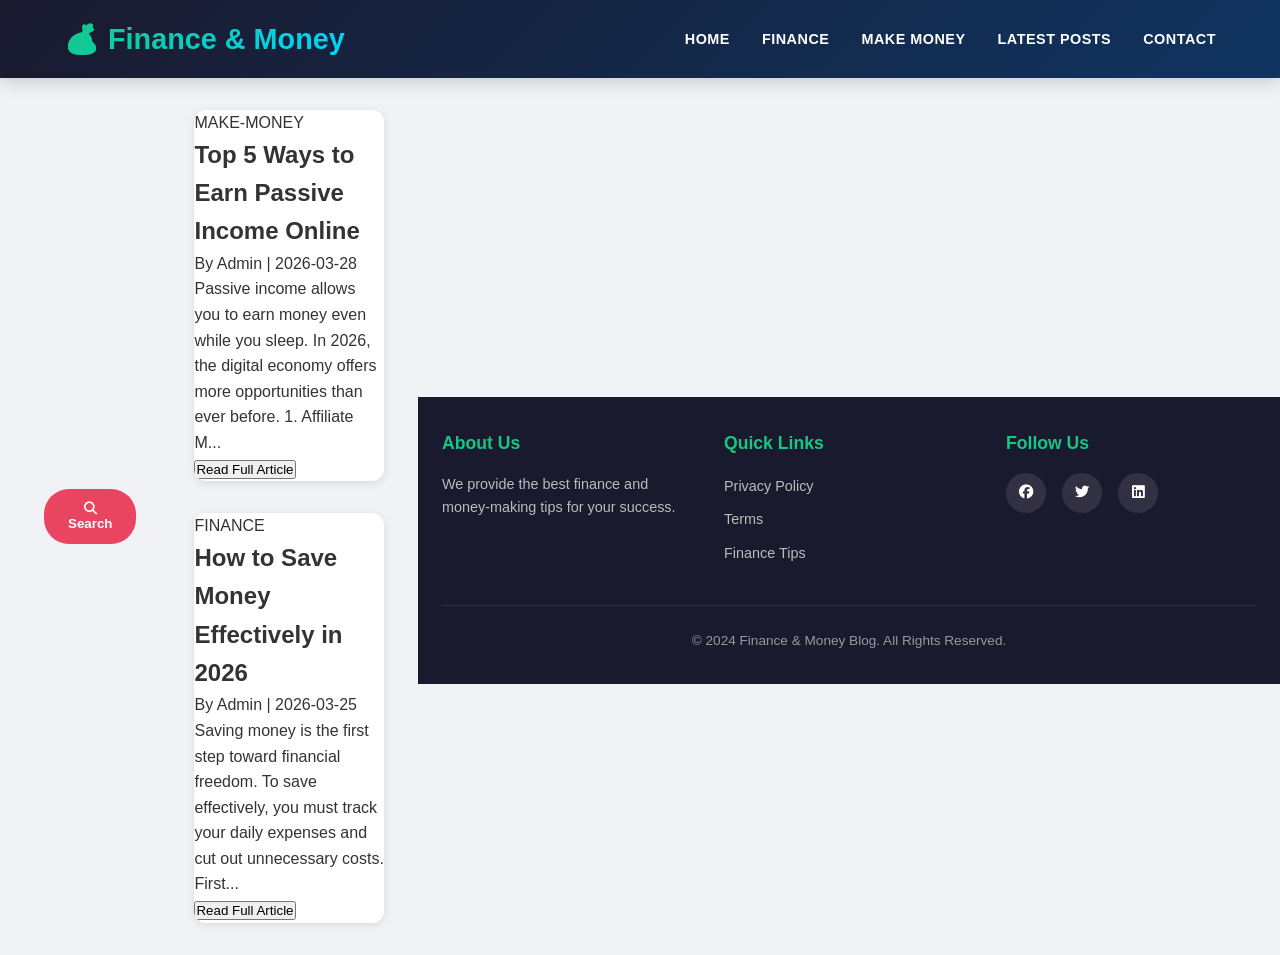
==== index.html @ 9a2881ac "Update index.html" ====
<!DOCTYPE html>
<html lang="en">
<head>
    <meta charset="UTF-8">
    <meta name="viewport" content="width=device-width, initial-scale=1.0">
    <meta name="description" content="Learn Finance and Make Money Online with expert tips and guides">
    <title>Finance & Money - Learn to Earn Online</title>
    
    <link rel="stylesheet" href="https://cdnjs.cloudflare.com/ajax/libs/font-awesome/6.4.0/css/all.min.css">
    <link rel="stylesheet" href="style.css">
    
    <script async src="https://pagead2.googlesyndication.com/pagead/js/adsbygoogle.js?client=ca-pub-xxxxxxxxxxxxxxxx" crossorigin="anonymous"></script>
</head>
<body>

    <header class="header">
        <div class="header-container">
            <div class="logo" onclick="goHome()">
                <h1>💰 Finance & Money</h1>
            </div>

            <div class="hamburger" id="hamburger">
                <span></span>
                <span></span>
                <span></span>
            </div>

            <nav class="nav" id="nav">
                <ul>
                    <li><a href="javascript:void(0)" onclick="loadCategory('home')">Home</a></li>
                    <li><a href="javascript:void(0)" onclick="loadCategory('finance')">Finance</a></li>
                    <li><a href="javascript:void(0)" onclick="loadCategory('make-money')">Make Money</a></li>
                    <li><a href="javascript:void(0)" onclick="loadCategory('latest')">Latest Posts</a></li>
                    <li><a href="contact.html">Contact</a></li>
                </ul>
            </nav>
        </div>
    </header>
    <div class="header-actions">
    <div class="search-container">
        <input type="text" id="searchInput" placeholder="Search articles..." class="search-input">
        <button onclick="searchArticles()" class="search-btn">
            <i class="fas fa-search"></i> Search
        </button>
    </div>

    <main class="main-container">
        <div id="loader" class="loader"></div>

        <div id="articlesContainer" class="articles-container"></div>
    </main>
    <footer class="footer">
        <div class="footer-content">
            <div class="footer-section">
                <h3>About Us</h3>
                <p>We provide the best finance and money-making tips for your success.</p>
            </div>

            <div class="footer-section">
                <h3>Quick Links</h3>
                <ul>
                    <li><a href="privacy.html">Privacy Policy</a></li>
                    <li><a href="terms.html">Terms</a></li>
                    <li><a href="javascript:void(0)" onclick="loadCategory('finance')">Finance Tips</a></li>
                </ul>
            </div>

            <div class="footer-section">
                <h3>Follow Us</h3>
                <div class="social-links">
                    <a href="#"><i class="fab fa-facebook"></i></a>
                    <a href="#"><i class="fab fa-twitter"></i></a>
                    <a href="#"><i class="fab fa-linkedin"></i></a>
                </div>
            </div>
        </div>

        <div class="footer-bottom">
            <p>&copy; 2024 Finance & Money Blog. All Rights Reserved.</p>
        </div>
    </footer>

    <script src="script.js"></script>
</body>
</html>
---- style.css ----
* {
    margin: 0;
    padding: 0;
    box-sizing: border-box;
}

:root {
    --primary: #1a1a2e;
    --secondary: #0f3460;
    --accent: #e94560;
    --success: #16c784;
    --light-bg: #f8f9fa;
    --border: #e0e0e0;
    --text: #333;
    --white: #ffffff;
    --shadow: 0 2px 8px rgba(0,0,0,0.1);
    --shadow-lg: 0 5px 15px rgba(0,0,0,0.15);
}

html {
    scroll-behavior: smooth;
}

body {
    font-family: 'Segoe UI', Tahoma, Geneva, sans-serif;
    line-height: 1.6;
    color: var(--text);
    background-color: #f0f2f5;
}

/* ===== HEADER ===== */
.header {
    background: linear-gradient(135deg, var(--primary), var(--secondary));
    color: var(--white);
    padding: 1rem 0;
    position: sticky;
    top: 0;
    z-index: 1000;
    box-shadow: var(--shadow-lg);
}

.header-container {
    max-width: 1200px;
    margin: 0 auto;
    display: flex;
    justify-content: space-between;
    align-items: center;
    padding: 0 1.5rem;
}

.logo h1 {
    font-size: 1.8rem;
    font-weight: 800;
    cursor: pointer;
    transition: all 0.3s;
    background: linear-gradient(135deg, #16c784, #00d4ff);
    -webkit-background-clip: text;
    -webkit-text-fill-color: transparent;
    background-clip: text;
}

.logo h1:hover {
    transform: scale(1.05);
}

/* NAVIGATION */
.nav ul {
    display: flex;
    list-style: none;
    gap: 2rem;
}

.nav a {
    color: var(--white);
    text-decoration: none;
    font-weight: 600;
    transition: all 0.3s;
    position: relative;
    text-transform: uppercase;
    font-size: 0.9rem;
    letter-spacing: 0.5px;
}

.nav a::after {
    content: '';
    position: absolute;
    bottom: -5px;
    left: 0;
    width: 0;
    height: 2px;
    background: var(--success);
    transition: width 0.3s;
}

.nav a:hover::after {
    width: 100%;
}

/* HAMBURGER */
.hamburger {
    display: none;
    flex-direction: column;
    gap: 6px;
    cursor: pointer;
}

.hamburger span {
    width: 25px;
    height: 3px;
    background: var(--white);
    border-radius: 2px;
    transition: all 0.3s;
}

.hamburger.active span:nth-child(1) {
    transform: rotate(45deg) translate(8px, 8px);
}

.hamburger.active span:nth-child(2) {
    opacity: 0;
}

.hamburger.active span:nth-child(3) {
    transform: rotate(-45deg) translate(7px, -7px);
}

/* SEARCH */
.search-container {
    max-width: 1200px;
    margin: 1.5rem auto;
    padding: 0 1.5rem;
    display: flex;
    gap: 0.5rem;
}

.search-input {
    flex: 1;
    padding: 0.8rem 1rem;
    border: 2px solid var(--border);
    border-radius: 25px;
    font-size: 0.95rem;
    transition: all 0.3s;
}

.search-input:focus {
    outline: none;
    border-color: var(--accent);
    box-shadow: 0 0 10px rgba(233, 69, 96, 0.2);
}

.search-btn {
    padding: 0.8rem 1.5rem;
    background: var(--accent);
    color: var(--white);
    border: none;
    border-radius: 25px;
    cursor: pointer;
    font-weight: 600;
    transition: all 0.3s;
}

.search-btn:hover {
    background: #d63a4a;
    transform: translateY(-2px);
    box-shadow: var(--shadow-lg);
}

/* MAIN */
.main-container {
    max-width: 1200px;
    margin: 2rem auto;
    padding: 0 1.5rem;
    min-height: 60vh;
}

.articles-container {
    display: flex;
    flex-direction: column;
    gap: 2rem;
}

.loader {
    display: none;
    width: 50px;
    height: 50px;
    border: 4px solid var(--light-bg);
    border-top-color: var(--accent);
    border-radius: 50%;
    animation: spin 1s linear infinite;
    margin: 2rem auto;
}

.loader.active {
    display: block;
}

@keyframes spin {
    to { transform: rotate(360deg); }
}

/* ARTICLE CARD */
.article-card {
    background: var(--white);
    border-radius: 12px;
    overflow: hidden;
    box-shadow: var(--shadow);
    transition: all 0.4s cubic-bezier(0.175, 0.885, 0.32, 1.275);
    animation: slideIn 0.5s ease;
}

@keyframes slideIn {
    from {
        opacity: 0;
        transform: translateY(20px);
    }
    to {
        opacity: 1;
        transform: translateY(0);
    }
}

.article-card:hover {
    box-shadow: var(--shadow-lg);
    transform: translateY(-5px);
}

.article-header {
    background: linear-gradient(135deg, var(--secondary), var(--accent));
    color: var(--white);
    padding: 1.5rem;
}

.article-badge {
    display: inline-block;
    background: var(--success);
    color: var(--white);
    padding: 0.4rem 0.8rem;
    border-radius: 20px;
    font-size: 0.8rem;
    font-weight: 700;
    margin-bottom: 0.8rem;
    text-transform: uppercase;
    letter-spacing: 1px;
}

.article-title {
    font-size: 1.6rem;
    margin-bottom: 0.8rem;
    font-weight: 700;
    line-height: 1.3;
}

.article-meta {
    font-size: 0.85rem;
    opacity: 0.9;
    display: flex;
    gap: 1rem;
    flex-wrap: wrap;
}

.article-meta span {
    display: flex;
    align-items: center;
    gap: 0.5rem;
}

/* CONTENT WRAPPER */
.article-content-wrapper {
    display: grid;
    grid-template-columns: 2fr 1fr;
    gap: 1.5rem;
    padding: 1.5rem;
}

.article-left {
    display: flex;
    flex-direction: column;
}

.article-body {
    color: #555;
    line-height: 1.8;
    margin-bottom: 1rem;
}

.article-body p {
    margin-bottom: 0.8rem;
    text-align: justify;
}

.read-more-btn {
    display: inline-block;
    background: var(--accent);
    color: var(--white);
    padding: 0.8rem 1.5rem;
    border-radius: 5px;
    text-decoration: none;
    cursor: pointer;
    border: none;
    font-weight: 600;
    transition: all 0.3s;
    margin-top: 0.8rem;
    width: fit-content;
}

.read-more-btn:hover {
    background: #d63a4a;
    transform: translateX(5px);
}
/* ADS SECTION */
.ads-container {
    background: var(--light-bg);
    padding: 1rem;
    border-radius: 8px;
    margin-bottom: 1rem;
    text-align: center;
    border: 2px dashed var(--border);
    min-height: 250px;
    display: flex;
    align-items: center;
    justify-content: center;
}

.ad-placeholder {
    background: linear-gradient(135deg, #e0e0e0, #f0f0f0);
    width: 100%;
    height: 250px;
    border-radius: 6px;
    display: flex;
    align-items: center;
    justify-content: center;
    color: #999;
    font-weight: 600;
    font-size: 1rem;
}

/* SHARE SECTION */
.share-section {
    background: var(--light-bg);
    padding: 1rem;
    border-radius: 8px;
    position: sticky;
    top: 100px;
    height: fit-content;
}

.share-title {
    font-weight: 600;
    margin-bottom: 0.8rem;
    font-size: 0.9rem;
    color: var(--text);
}

.share-buttons {
    display: flex;
    flex-direction: column;
    gap: 0.5rem;
}

.share-btn {
    display: flex;
    align-items: center;
    justify-content: center;
    gap: 0.5rem;
    padding: 0.7rem;
    border-radius: 5px;
    color: var(--white);
    text-decoration: none;
    border: none;
    cursor: pointer;
    font-size: 0.85rem;
    font-weight: 600;
    transition: all 0.3s;
}

.share-facebook {
    background: #1877f2;
}

.share-facebook:hover {
    background: #145dbf;
    transform: translateX(5px);
}

.share-twitter {
    background: #1da1f2;
}

.share-twitter:hover {
    background: #1a8cd8;
    transform: translateX(5px);
}

.share-whatsapp {
    background: #25d366;
}

.share-whatsapp:hover {
    background: #1ebc4e;
    transform: translateX(5px);
}

.share-linkedin {
    background: #0a66c2;
}

.share-linkedin:hover {
    background: #084399;
    transform: translateX(5px);
}

.share-copy {
    background: #666;
}

.share-copy:hover {
    background: #444;
    transform: translateX(5px);
}

/* FOOTER */
.footer {
    background: var(--primary);
    color: var(--white);
    margin-top: 3rem;
    padding: 2rem 1.5rem;
}

.footer-content {
    max-width: 1200px;
    margin: 0 auto;
    display: grid;
    grid-template-columns: repeat(auto-fit, minmax(250px, 1fr));
    gap: 2rem;
    margin-bottom: 2rem;
}

.footer-section h3 {
    margin-bottom: 1rem;
    color: var(--success);
    font-size: 1.1rem;
}

.footer-section p {
    font-size: 0.9rem;
    color: #bbb;
    margin-bottom: 1rem;
}

.footer-section ul {
    list-style: none;
}

.footer-section ul li {
    margin-bottom: 0.5rem;
}

.footer-section a {
    color: #bbb;
    text-decoration: none;
    transition: all 0.3s;
    font-size: 0.9rem;
}

.footer-section a:hover {
    color: var(--success);
    padding-left: 5px;
}

.social-links {
    display: flex;
    gap: 1rem;
}

.social-links a {
    display: inline-flex;
    align-items: center;
    justify-content: center;
    width: 40px;
    height: 40px;
    background: rgba(255,255,255,0.1);
    border-radius: 50%;
    color: var(--white);
    transition: all 0.3s;
}

.social-links a:hover {
    background: var(--accent);
    transform: translateY(-5px);
    padding-left: 0;
}

.newsletter-form {
    display: flex;
    gap: 0.5rem;
    margin-top: 0.8rem;
}

.email-input {
    flex: 1;
    padding: 0.6rem 0.8rem;
    border: none;
    border-radius: 5px;
    font-size: 0.85rem;
}

.subscribe-btn {
    padding: 0.6rem 1rem;
    background: var(--accent);
    color: var(--white);
    border: none;
    border-radius: 5px;
    cursor: pointer;
    font-weight: 600;
    transition: all 0.3s;
}

.subscribe-btn:hover {
    background: #d63a4a;
}

.footer-bottom {
    text-align: center;
    padding-top: 1.5rem;
    border-top: 1px solid rgba(255,255,255,0.1);
    color: #999;
    font-size: 0.85rem;
}

/* ===== RESPONSIVE DESIGN ===== */

/* Tablet - 768px to 1199px */
@media (max-width: 1199px) {
    .article-content-wrapper {
        grid-template-columns: 1.5fr 1fr;
        gap: 1.2rem;
    }
    
    .article-title {
        font-size: 1.4rem;
    }
    
    .nav ul {
        gap: 1.5rem;
    }
    
    .nav a {
        font-size: 0.8rem;
    }
}

/* Mobile - Under 768px */
@media (max-width: 767px) {
    /* Header */
    .header-container {
        padding: 0 1rem;
    }
    
    .logo h1 {
        font-size: 1.3rem;
    }
    
    .hamburger {
        display: flex !important;
    }
    
    /* Navigation */
    .nav {
        position: absolute;
        top: 70px;
        left: 0;
        right: 0;
        background: linear-gradient(135deg, var(--primary), var(--secondary));
        flex-direction: column;
        width: 100%;
        max-height: 0;
        overflow: hidden;
        transition: max-height 0.3s ease;
        z-index: 999;
        padding: 0;
    }
    
    .nav.active {
        max-height: 500px;
        padding: 1rem 0;
    }
    
    .nav ul {
        flex-direction: column;
        gap: 0;
    }
    
    .nav li {
        padding: 0.8rem 1rem;
        border-bottom: 1px solid rgba(255,255,255,0.1);
    }
    
    .nav a {
        display: block;
        font-size: 0.9rem;
    }
    
    .nav a::after {
        display: none;
    }
    
    /* Search */
    .search-container {
        flex-direction: column;
        gap: 0.8rem;
        margin: 1rem auto;
        padding: 0 1rem;
    }
    
    .search-input,
    .search-btn {
        width: 100%;
    }
    
    /* Main */
    .main-container {
        margin: 1rem auto;
        padding: 0 1rem;
    }
    
    /* Article */
    .article-title {
        font-size: 1.2rem;
    }
    
    .article-header {
        padding: 1rem;
    }
    
    .article-meta {
        flex-direction: column;
        gap: 0.5rem;
        font-size: 0.75rem;
    }
    
    /* Content Wrapper */
    .article-content-wrapper {
        grid-template-columns: 1fr;
        gap: 1rem;
        padding: 1rem;
    }
    
    /* Share Section */
    .share-section {
        position: static;
        top: auto;
        margin-top: 1rem;
    }
    
    .share-buttons {
        display: grid;
        grid-template-columns: repeat(2, 1fr);
        gap: 0.5rem;
    }
    
    .share-btn {
        font-size: 0.75rem;
        padding: 0.6rem 0.5rem;
    }
    
    /* Ads */
    .ad-placeholder {
        height: 200px;
        font-size: 0.85rem;
    }
    
    .ads-container {
        margin-bottom: 0.8rem;
    }
    
    /* Footer */
    .footer {
        padding: 1.5rem 1rem;
    }
    
    .footer-content {
        gap: 1.5rem;
        grid-template-columns: 1fr;
    }
    
    .footer-section {
        text-align: center;
    }
    
    .social-links {
        justify-content: center;
    }
    
    .newsletter-form {
        flex-direction: column;
    }
    
    .footer-section a:hover {
        padding-left: 0;
    }
}

/* Small Mobile - Under 480px */
@media (max-width: 479px) {
    .logo h1 {
        font-size: 1.1rem;
    }
    
    .article-title {
        font-size: 1rem;
    }
    
    .article-header {
        padding: 0.8rem;
    }
    
    .article-meta {
        font-size: 0.7rem;
    }
    
    .article-content-wrapper {
        padding: 0.8rem;
    }
    
    .ad-placeholder {
        height: 150px;
        font-size: 0.75rem;
    }
    
    .read-more-btn {
        width: 100%;
        text-align: center;
        padding: 0.7rem 1rem;
    }
    
    .search-input {
        font-size: 0.9rem;
        padding: 0.7rem 0.8rem;
    }
    
    .article-badge {
        font-size: 0.7rem;
        padding: 0.3rem 0.6rem;
    }
    
    .share-title {
        font-size: 0.8rem;
    }
}

/* Scrollbar Styling */
::-webkit-scrollbar {
    width: 10px;
}

::-webkit-scrollbar-track {
    background: #f1f1f1;
}

::-webkit-scrollbar-thumb {
    background: var(--accent);
    border-radius: 5px;
}

::-webkit-scrollbar-thumb:hover {
    background: #d63a4a;
}
/* Search and Header Actions */
.header-actions {
    display: flex;
    align-items: center;
    gap: 10px;
}

.search-container {
    display: flex;
    align-items: center;
    position: relative;
}

#searchInput {
    width: 0;
    opacity: 0;
    transition: all 0.3s ease;
    border: 1px solid #ccc;
    border-radius: 20px;
    padding: 5px;
    outline: none;
}

#searchInput.show {
    width: 150px;
    opacity: 1;
    padding: 5px 10px;
}

#searchBtn, #darkModeBtn {
    background: none;
    border: none;
    font-size: 1.2rem;
    cursor: pointer;
}

/* Dark Mode Colors */
body.dark-mode {
    background-color: #1a202c;
    color: #f7fafc;
}

.dark-mode .article-card {
    background-color: #2d3748;
    color: white;
    border: 1px solid #4a5568;
}

.dark-mode header, .dark-mode nav {
    background-color: #2d3748;
}

.dark-mode #searchInput {
    background-color: #4a5568;
    color: white;
}
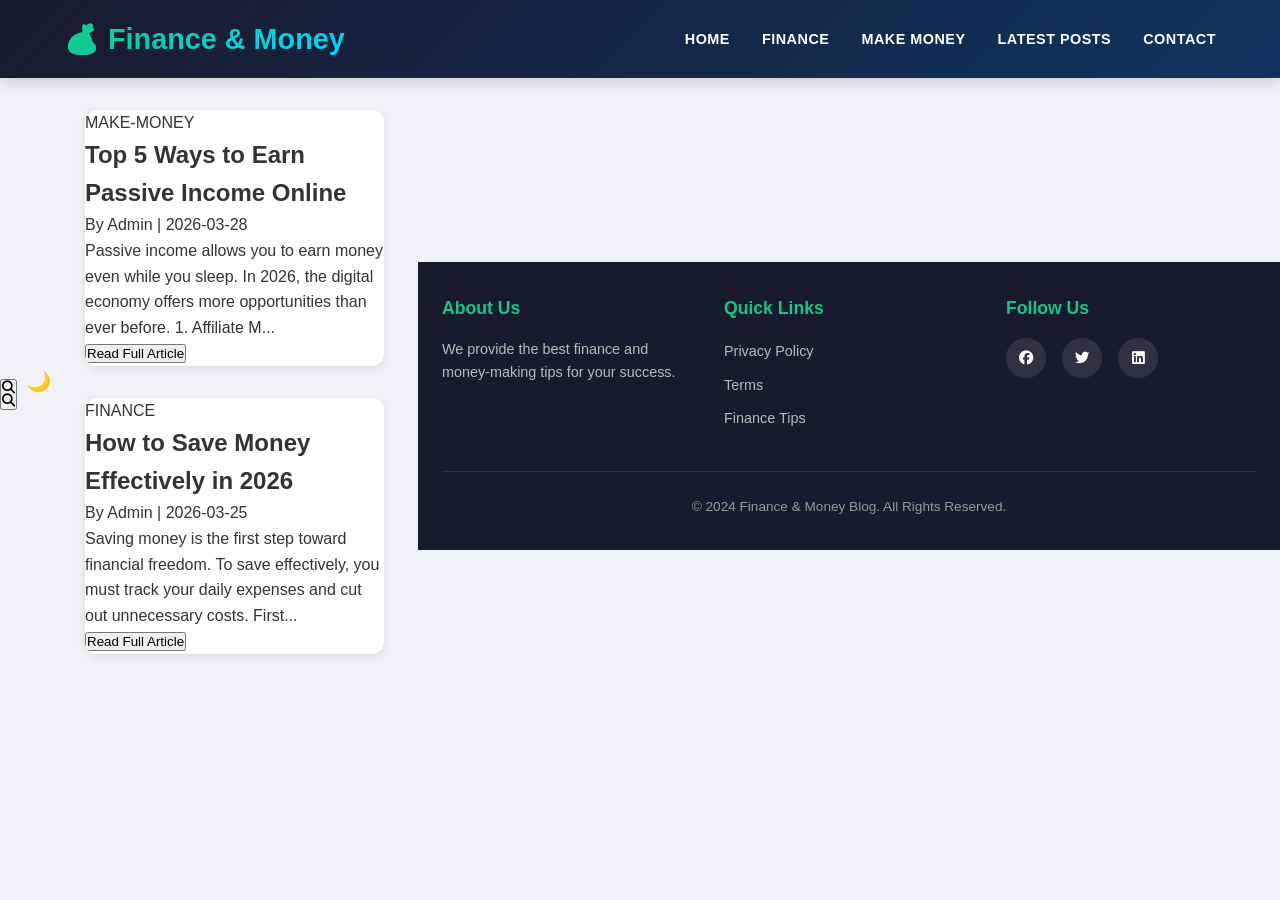
==== commit 2db3be6d: "Update index.html" ====
--- a/index.html
+++ b/index.html
@@ -37,13 +37,18 @@
         </div>
     </header>
     <div class="header-actions">
-    <div class="search-container">
-        <input type="text" id="searchInput" placeholder="Search articles..." class="search-input">
-        <button onclick="searchArticles()" class="search-btn">
-            <i class="fas fa-search"></i> Search
+    <div class="header-actions">
+    <div class="search-box">
+        <input type="text" id="searchInput" placeholder="Search..." onkeyup="searchArticles()">
+        <button class="icon-btn" onclick="toggleSearch()" title="Search">
+            <i class="fas fa-search">🔍</i>
         </button>
     </div>
-
+    
+    <button id="darkModeBtn" class="icon-btn" onclick="toggleDarkMode()" title="Toggle Dark Mode">
+        🌙
+    </button>
+</div>
     <main class="main-container">
         <div id="loader" class="loader"></div>
 
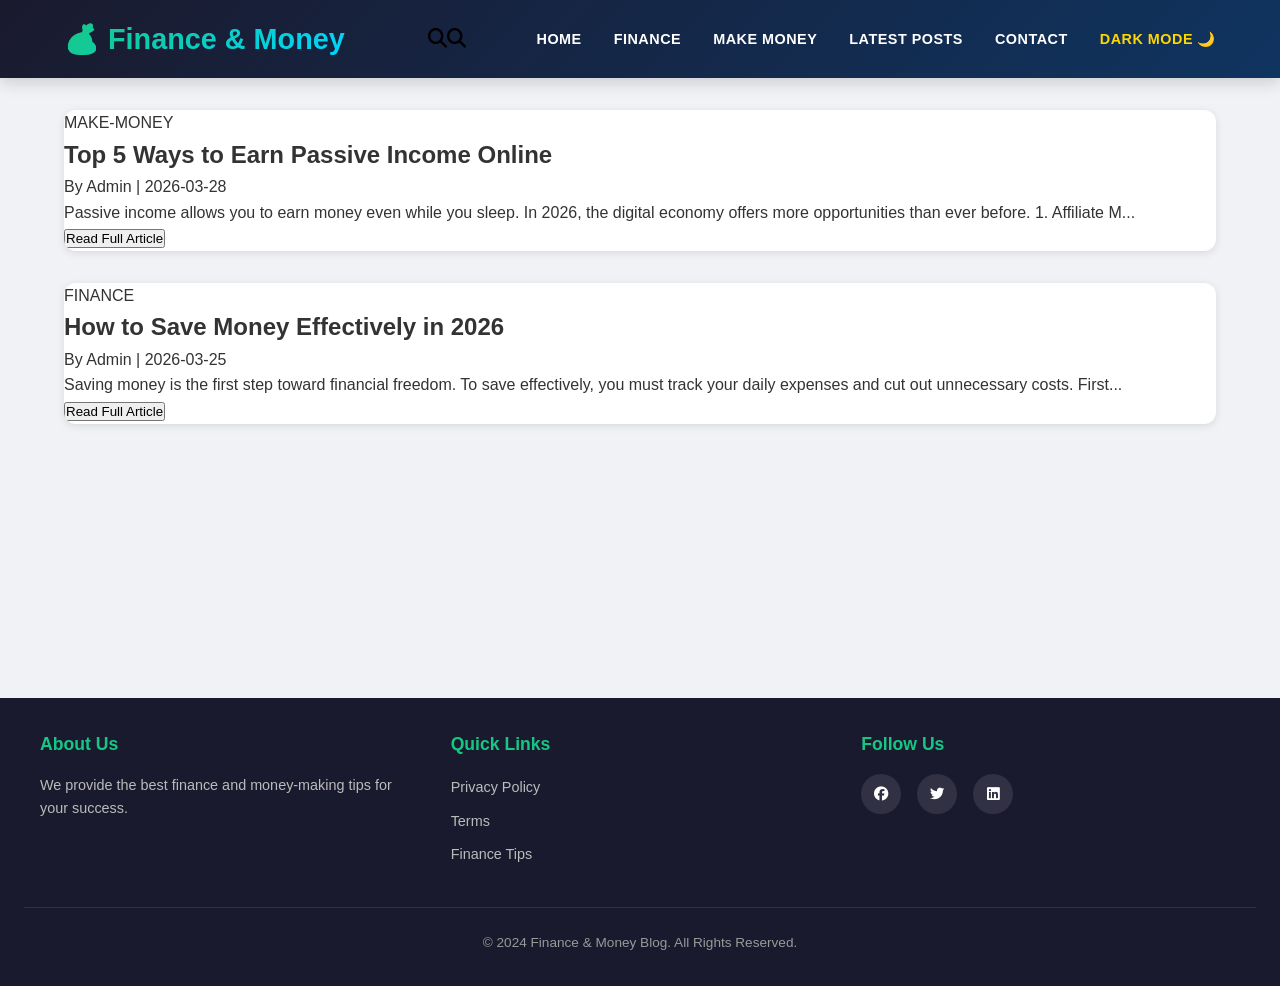
==== commit aebd5ddf: "Update index.html" ====
--- a/index.html
+++ b/index.html
@@ -5,24 +5,33 @@
     <meta name="viewport" content="width=device-width, initial-scale=1.0">
     <meta name="description" content="Learn Finance and Make Money Online with expert tips and guides">
     <title>Finance & Money - Learn to Earn Online</title>
-    
+
     <link rel="stylesheet" href="https://cdnjs.cloudflare.com/ajax/libs/font-awesome/6.4.0/css/all.min.css">
     <link rel="stylesheet" href="style.css">
-    
+
     <script async src="https://pagead2.googlesyndication.com/pagead/js/adsbygoogle.js?client=ca-pub-xxxxxxxxxxxxxxxx" crossorigin="anonymous"></script>
 </head>
 <body>
 
     <header class="header">
         <div class="header-container">
+            <div class="hamburger" id="hamburger">
+                <span></span>
+                <span></span>
+                <span></span>
+            </div>
+
             <div class="logo" onclick="goHome()">
                 <h1>💰 Finance & Money</h1>
             </div>
 
-            <div class="hamburger" id="hamburger">
-                <span></span>
-                <span></span>
-                <span></span>
+            <div class="header-right-actions">
+                <div class="search-box">
+                    <input type="text" id="searchInput" placeholder="Search..." onkeyup="searchArticles()">
+                    <button class="icon-btn" onclick="toggleSearch()" title="Search">
+                        <i class="fas fa-search">🔍</i>
+                    </button>
+                </div>
             </div>
 
             <nav class="nav" id="nav">
@@ -32,28 +41,22 @@
                     <li><a href="javascript:void(0)" onclick="loadCategory('make-money')">Make Money</a></li>
                     <li><a href="javascript:void(0)" onclick="loadCategory('latest')">Latest Posts</a></li>
                     <li><a href="contact.html">Contact</a></li>
+                    
+                    <li class="dark-mode-item" onclick="toggleDarkMode()">
+                        <a href="javascript:void(0)" style="color: #ffd700;">
+                            <span id="modeText">Dark Mode</span> <span id="modeIcon">🌙</span>
+                        </a>
+                    </li>
                 </ul>
             </nav>
         </div>
     </header>
-    <div class="header-actions">
-    <div class="header-actions">
-    <div class="search-box">
-        <input type="text" id="searchInput" placeholder="Search..." onkeyup="searchArticles()">
-        <button class="icon-btn" onclick="toggleSearch()" title="Search">
-            <i class="fas fa-search">🔍</i>
-        </button>
-    </div>
-    
-    <button id="darkModeBtn" class="icon-btn" onclick="toggleDarkMode()" title="Toggle Dark Mode">
-        🌙
-    </button>
-</div>
+
     <main class="main-container">
         <div id="loader" class="loader"></div>
-
         <div id="articlesContainer" class="articles-container"></div>
     </main>
+
     <footer class="footer">
         <div class="footer-content">
             <div class="footer-section">
@@ -87,4 +90,4 @@
 
     <script src="script.js"></script>
 </body>
-</html>
+</html>
--- a/style.css
+++ b/style.css
@@ -820,4 +820,69 @@
 .dark-mode #searchInput {
     background-color: #4a5568;
     color: white;
-}+}
+/* সার্চ ও ডার্ক মোড অ্যাকশন লেআউট */
+.header-actions {
+    display: flex;
+    align-items: center;
+    gap: 15px;
+    margin-right: 15px; /* মেনুর সাথে দূরত্ব */
+}
+
+.search-box {
+    display: flex;
+    align-items: center;
+    position: relative;
+}
+
+#searchInput {
+    width: 0;
+    opacity: 0;
+    visibility: hidden;
+    transition: all 0.4s ease;
+    border: 1px solid #ddd;
+    border-radius: 20px;
+    padding: 5px;
+    outline: none;
+    background: white;
+}
+
+/* সার্চ আইকনে ক্লিক করলে এটি শো হবে */
+#searchInput.show {
+    width: 160px;
+    opacity: 1;
+    visibility: visible;
+    padding: 5px 12px;
+}
+
+.icon-btn {
+    background: none;
+    border: none;
+    font-size: 1.2rem;
+    cursor: pointer;
+    padding: 5px;
+    display: flex;
+    align-items: center;
+}
+
+/* ডার্ক মোড থিম কালার */
+body.dark-mode {
+    background-color: #121212 !important;
+    color: #e0e0e0 !important;
+}
+
+.dark-mode header, .dark-mode nav {
+    background-color: #1f1f1f !important;
+}
+
+.dark-mode .article-card {
+    background-color: #1e1e1e !important;
+    border: 1px solid #333;
+    color: #fff;
+}
+
+.dark-mode #searchInput {
+    background-color: #333;
+    color: white;
+    border-color: #444;
+}
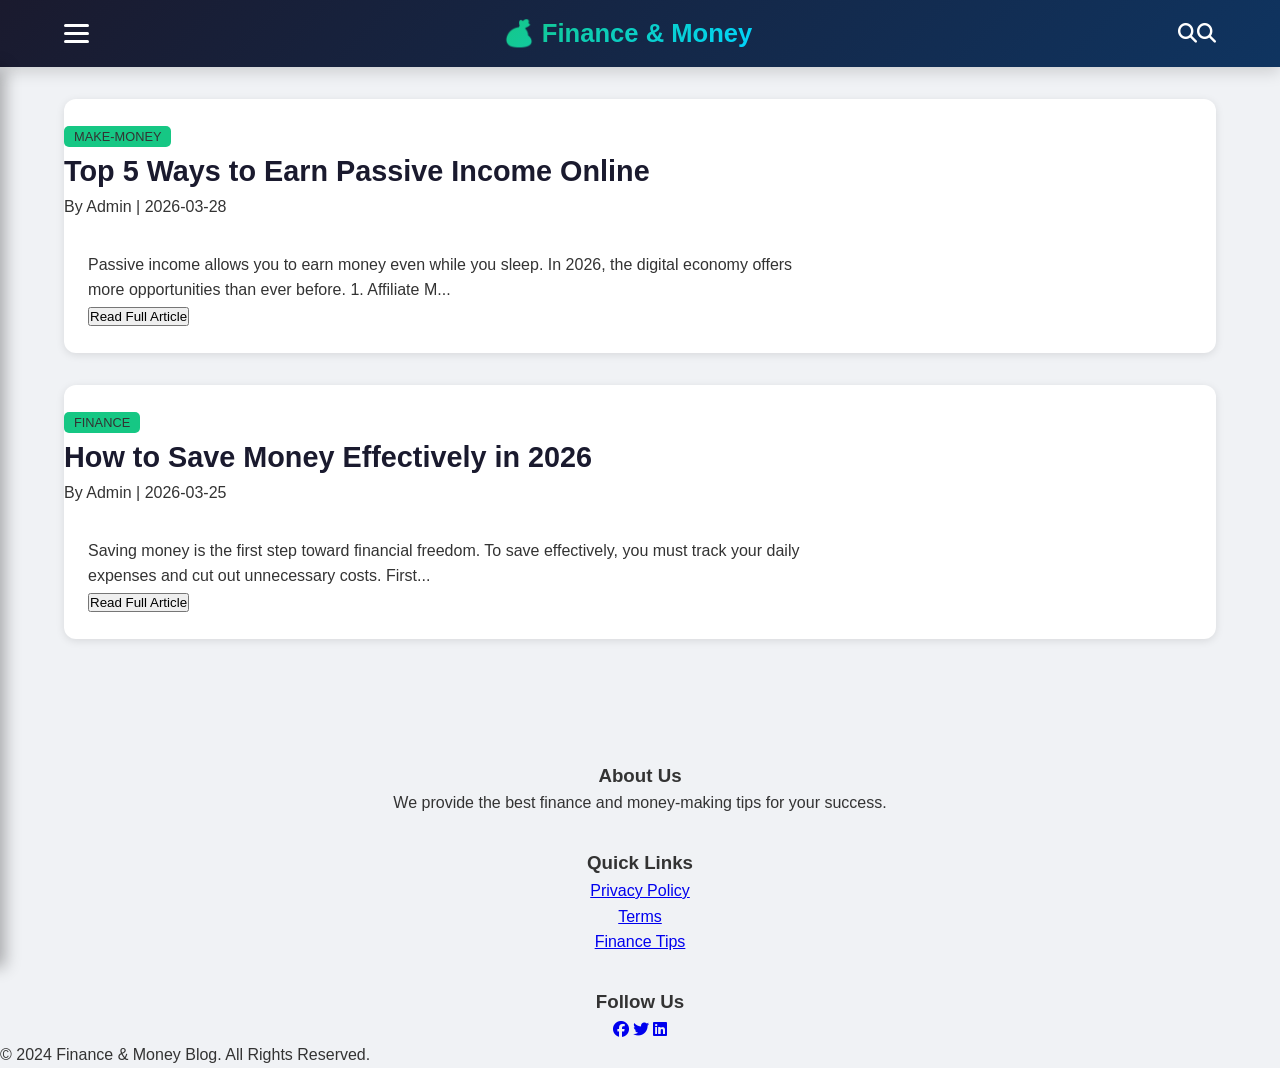
==== commit 93b9cd9a: "Update index.html" ====
--- a/index.html
+++ b/index.html
@@ -14,79 +14,74 @@
 <body>
 
     <header class="header">
-        <div class="header-container">
-            <div class="hamburger" id="hamburger">
-                <span></span>
-                <span></span>
-                <span></span>
+    <div class="header-container">
+        <div class="hamburger" id="hamburger">
+            <span></span>
+            <span></span>
+            <span></span>
+        </div>
+
+        <div class="logo" onclick="goHome()">
+            <h1>💰 Finance & Money</h1>
+        </div>
+
+        <div class="header-right-actions">
+            <div class="search-box">
+                <input type="text" id="searchInput" placeholder="Search..." onkeyup="searchArticles()">
+                <button class="icon-btn" onclick="toggleSearch()" title="Search">
+                    <i class="fas fa-search">🔍</i> 
+                </button>
             </div>
+        </div>
 
-            <div class="logo" onclick="goHome()">
-                <h1>💰 Finance & Money</h1>
-            </div>
-
-            <div class="header-right-actions">
-                <div class="search-box">
-                    <input type="text" id="searchInput" placeholder="Search..." onkeyup="searchArticles()">
-                    <button class="icon-btn" onclick="toggleSearch()" title="Search">
-                        <i class="fas fa-search">🔍</i>
-                    </button>
-                </div>
-            </div>
-
-            <nav class="nav" id="nav">
-                <ul>
-                    <li><a href="javascript:void(0)" onclick="loadCategory('home')">Home</a></li>
-                    <li><a href="javascript:void(0)" onclick="loadCategory('finance')">Finance</a></li>
-                    <li><a href="javascript:void(0)" onclick="loadCategory('make-money')">Make Money</a></li>
-                    <li><a href="javascript:void(0)" onclick="loadCategory('latest')">Latest Posts</a></li>
-                    <li><a href="contact.html">Contact</a></li>
-                    
-                    <li class="dark-mode-item" onclick="toggleDarkMode()">
-                        <a href="javascript:void(0)" style="color: #ffd700;">
-                            <span id="modeText">Dark Mode</span> <span id="modeIcon">🌙</span>
-                        </a>
-                    </li>
-                </ul>
-            </nav>
-        </div>
-    </header>
-
+        <nav class="nav" id="nav">
+            <ul>
+                <li><a href="javascript:void(0)" onclick="loadCategory('home')">Home</a></li>
+                <li><a href="javascript:void(0)" onclick="loadCategory('finance')">Finance</a></li>
+                <li><a href="javascript:void(0)" onclick="loadCategory('make-money')">Make Money</a></li>
+                <li class="dark-mode-item" onclick="toggleDarkMode()">
+                    <a href="javascript:void(0)" style="color: #ffd700;">
+                        <span id="modeText">Dark Mode</span> <span id="modeIcon">🌙</span>
+                    </a>
+                </li>
+            </ul>
+        </nav>
+    </div>
+</header>
     <main class="main-container">
         <div id="loader" class="loader"></div>
         <div id="articlesContainer" class="articles-container"></div>
     </main>
 
     <footer class="footer">
-        <div class="footer-content">
-            <div class="footer-section">
-                <h3>About Us</h3>
-                <p>We provide the best finance and money-making tips for your success.</p>
-            </div>
+    <div class="footer-content-centered">
+        <div class="footer-section">
+            <h3>About Us</h3>
+            <p>We provide the best finance and money-making tips for your success.</p>
+        </div>
 
-            <div class="footer-section">
-                <h3>Quick Links</h3>
-                <ul>
-                    <li><a href="privacy.html">Privacy Policy</a></li>
-                    <li><a href="terms.html">Terms</a></li>
-                    <li><a href="javascript:void(0)" onclick="loadCategory('finance')">Finance Tips</a></li>
-                </ul>
-            </div>
+        <div class="footer-section">
+            <h3>Quick Links</h3>
+            <ul>
+                <li><a href="privacy.html">Privacy Policy</a></li>
+                <li><a href="terms.html">Terms</a></li>
+                <li><a href="javascript:void(0)" onclick="loadCategory('finance')">Finance Tips</a></li>
+            </ul>
+        </div>
 
-            <div class="footer-section">
-                <h3>Follow Us</h3>
-                <div class="social-links">
-                    <a href="#"><i class="fab fa-facebook"></i></a>
-                    <a href="#"><i class="fab fa-twitter"></i></a>
-                    <a href="#"><i class="fab fa-linkedin"></i></a>
-                </div>
+        <div class="footer-section">
+            <h3>Follow Us</h3>
+            <div class="social-links">
+                <a href="#"><i class="fab fa-facebook"></i></a>
+                <a href="#"><i class="fab fa-twitter"></i></a>
+                <a href="#"><i class="fab fa-linkedin"></i></a>
             </div>
         </div>
-
-        <div class="footer-bottom">
-            <p>&copy; 2024 Finance & Money Blog. All Rights Reserved.</p>
-        </div>
-    </footer>
+    </div>
+    <div class="footer-bottom">
+        <p>&copy; 2024 Finance & Money Blog. All Rights Reserved.</p>
+    </div>
+</footer>
 
     <script src="script.js"></script>
 </body>
--- a/style.css
+++ b/style.css
@@ -1,3 +1,4 @@
+/* ===== ১. গ্লোবাল স্টাইল ও ভেরিয়েবল ===== */
 * {
     margin: 0;
     padding: 0;
@@ -17,22 +18,21 @@
     --shadow-lg: 0 5px 15px rgba(0,0,0,0.15);
 }
 
-html {
-    scroll-behavior: smooth;
-}
+html { scroll-behavior: smooth; }
 
 body {
     font-family: 'Segoe UI', Tahoma, Geneva, sans-serif;
     line-height: 1.6;
     color: var(--text);
     background-color: #f0f2f5;
-}
-
-/* ===== HEADER ===== */
+    transition: background 0.3s, color 0.3s;
+}
+
+/* ===== ২. হেডার ও নেভিগেশন (নতুন লেআউট) ===== */
 .header {
     background: linear-gradient(135deg, var(--primary), var(--secondary));
     color: var(--white);
-    padding: 1rem 0;
+    padding: 0.8rem 0;
     position: sticky;
     top: 0;
     z-index: 1000;
@@ -43,64 +43,68 @@
     max-width: 1200px;
     margin: 0 auto;
     display: flex;
-    justify-content: space-between;
+    justify-content: space-between; /* এটি কন্টেন্টগুলোকে দুই পাশে সরিয়ে দিবে */
     align-items: center;
     padding: 0 1.5rem;
 }
 
+/* লোগো মাঝখানে রাখার জন্য */
 .logo h1 {
-    font-size: 1.8rem;
+    font-size: 1.6rem;
     font-weight: 800;
     cursor: pointer;
-    transition: all 0.3s;
     background: linear-gradient(135deg, #16c784, #00d4ff);
     -webkit-background-clip: text;
     -webkit-text-fill-color: transparent;
     background-clip: text;
 }
 
-.logo h1:hover {
-    transform: scale(1.05);
-}
-
-/* NAVIGATION */
-.nav ul {
-    display: flex;
-    list-style: none;
-    gap: 2rem;
-}
-
-.nav a {
+/* ডানপাশের সার্চ অ্যাকশন */
+.header-right-actions {
+    display: flex;
+    align-items: center;
+    gap: 10px;
+}
+
+.search-box {
+    display: flex;
+    align-items: center;
+}
+
+#searchInput {
+    width: 0;
+    opacity: 0;
+    visibility: hidden;
+    transition: all 0.4s ease;
+    border: 1px solid var(--border);
+    border-radius: 20px;
+    padding: 5px;
+    outline: none;
+    background: white;
+}
+
+#searchInput.show {
+    width: 150px;
+    opacity: 1;
+    visibility: visible;
+    padding: 5px 12px;
+}
+
+.icon-btn {
+    background: none;
+    border: none;
     color: var(--white);
-    text-decoration: none;
-    font-weight: 600;
-    transition: all 0.3s;
-    position: relative;
-    text-transform: uppercase;
-    font-size: 0.9rem;
-    letter-spacing: 0.5px;
-}
-
-.nav a::after {
-    content: '';
-    position: absolute;
-    bottom: -5px;
-    left: 0;
-    width: 0;
-    height: 2px;
-    background: var(--success);
-    transition: width 0.3s;
-}
-
-.nav a:hover::after {
-    width: 100%;
-}
-
-/* HAMBURGER */
+    font-size: 1.2rem;
+    cursor: pointer;
+    display: flex;
+    align-items: center;
+}
+
+/* হামবুর্গ মেনু (বামে) */
 .hamburger {
-    display: none;
+    display: flex;
     flex-direction: column;
-    gap: 6px;
+    gap: 5px;
     cursor: pointer;
 }
 
@@ -109,780 +113,177 @@
     height: 3px;
     background: var(--white);
     border-radius: 2px;
-    transition: all 0.3s;
-}
-
-.hamburger.active span:nth-child(1) {
-    transform: rotate(45deg) translate(8px, 8px);
-}
-
-.hamburger.active span:nth-child(2) {
-    opacity: 0;
-}
-
-.hamburger.active span:nth-child(3) {
-    transform: rotate(-45deg) translate(7px, -7px);
-}
-
-/* SEARCH */
-.search-container {
-    max-width: 1200px;
-    margin: 1.5rem auto;
-    padding: 0 1.5rem;
-    display: flex;
-    gap: 0.5rem;
-}
-
-.search-input {
-    flex: 1;
-    padding: 0.8rem 1rem;
-    border: 2px solid var(--border);
-    border-radius: 25px;
-    font-size: 0.95rem;
-    transition: all 0.3s;
-}
-
-.search-input:focus {
-    outline: none;
-    border-color: var(--accent);
-    box-shadow: 0 0 10px rgba(233, 69, 96, 0.2);
-}
-
-.search-btn {
-    padding: 0.8rem 1.5rem;
-    background: var(--accent);
-    color: var(--white);
-    border: none;
-    border-radius: 25px;
-    cursor: pointer;
+    transition: 0.3s;
+}
+
+/* মেনু ওপেন স্টাইল */
+.nav {
+    position: absolute;
+    top: 100%;
+    left: 0;
+    background: var(--primary);
+    width: 250px;
+    height: 100vh;
+    transform: translateX(-100%);
+    transition: 0.4s;
+    box-shadow: 5px 0 15px rgba(0,0,0,0.3);
+}
+
+.nav.active { transform: translateX(0); }
+
+.nav ul {
+    list-style: none;
+    padding: 2rem 1.5rem;
+}
+
+.nav li { margin-bottom: 1.5rem; }
+
+.nav a {
+    color: white;
+    text-decoration: none;
     font-weight: 600;
-    transition: all 0.3s;
-}
-
-.search-btn:hover {
-    background: #d63a4a;
-    transform: translateY(-2px);
-    box-shadow: var(--shadow-lg);
-}
-
-/* MAIN */
+    font-size: 1.1rem;
+}
+
+/* ডার্ক মোড আইটেম (মেনুর ভেতর) */
+.dark-mode-item {
+    border-top: 1px solid rgba(255,255,255,0.1);
+    padding-top: 1.5rem;
+    cursor: pointer;
+}
+
+/* ===== ৩. ডার্ক মোড থিম (Dark Mode) ===== */
+body.dark-mode {
+    background-color: #121212 !important;
+    color: #e0e0e0 !important;
+}
+
+.dark-mode .article-card {
+    background-color: #1e1e1e !important;
+    border: 1px solid #333;
+    box-shadow: 0 4px 12px rgba(0,0,0,0.5);
+}
+
+.dark-mode .article-body, .dark-mode .article-title {
+    color: #e0e0e0 !important;
+}
+
+.dark-mode .header, .dark-mode .nav {
+    background: #1f1f1f !important;
+}
+
+.dark-mode #searchInput {
+    background-color: #333;
+    color: white;
+    border-color: #444;
+}
+
+/* ===== ৪. আর্টিকেল কার্ড ও মেইন কন্টেন্ট ===== */
 .main-container {
     max-width: 1200px;
     margin: 2rem auto;
     padding: 0 1.5rem;
-    min-height: 60vh;
-}
-
-.articles-container {
-    display: flex;
-    flex-direction: column;
-    gap: 2rem;
-}
-
-.loader {
-    display: none;
-    width: 50px;
-    height: 50px;
-    border: 4px solid var(--light-bg);
-    border-top-color: var(--accent);
-    border-radius: 50%;
-    animation: spin 1s linear infinite;
-    margin: 2rem auto;
-}
-
-.loader.active {
-    display: block;
-}
-
-@keyframes spin {
-    to { transform: rotate(360deg); }
-}
-
-/* ARTICLE CARD */
+    min-height: 70vh;
+}
+
 .article-card {
     background: var(--white);
     border-radius: 12px;
+    margin-bottom: 2rem;
+    box-shadow: var(--shadow);
     overflow: hidden;
-    box-shadow: var(--shadow);
-    transition: all 0.4s cubic-bezier(0.175, 0.885, 0.32, 1.275);
-    animation: slideIn 0.5s ease;
-}
-
-@keyframes slideIn {
-    from {
-        opacity: 0;
-        transform: translateY(20px);
-    }
-    to {
-        opacity: 1;
-        transform: translateY(0);
-    }
-}
-
-.article-card:hover {
-    box-shadow: var(--shadow-lg);
-    transform: translateY(-5px);
+    transition: 0.3s;
 }
 
 .article-header {
     background: linear-gradient(135deg, var(--secondary), var(--accent));
-    color: var(--white);
+    color: white;
     padding: 1.5rem;
 }
 
 .article-badge {
-    display: inline-block;
     background: var(--success);
-    color: var(--white);
-    padding: 0.4rem 0.8rem;
-    border-radius: 20px;
+    padding: 3px 10px;
+    border-radius: 5px;
     font-size: 0.8rem;
-    font-weight: 700;
-    margin-bottom: 0.8rem;
     text-transform: uppercase;
-    letter-spacing: 1px;
-}
-
-.article-title {
-    font-size: 1.6rem;
-    margin-bottom: 0.8rem;
-    font-weight: 700;
-    line-height: 1.3;
-}
-
-.article-meta {
-    font-size: 0.85rem;
-    opacity: 0.9;
-    display: flex;
-    gap: 1rem;
-    flex-wrap: wrap;
-}
-
-.article-meta span {
-    display: flex;
-    align-items: center;
-    gap: 0.5rem;
-}
-
-/* CONTENT WRAPPER */
+}
+
 .article-content-wrapper {
+    padding: 1.5rem;
     display: grid;
     grid-template-columns: 2fr 1fr;
-    gap: 1.5rem;
-    padding: 1.5rem;
-}
-
-.article-left {
+    gap: 20px;
+}
+
+/* মোবাইল রেসপনসিভ */
+@media (max-width: 768px) {
+    .article-content-wrapper { grid-template-columns: 1fr; }
+    .logo h1 { font-size: 1.2rem; }
+    #searchInput.show { width: 100px; }
+}
+
+/* লোডার */
+.loader {
+    width: 50px;
+    height: 50px;
+    border: 5px solid #f3f3f3;
+    border-top: 5px solid var(--accent);
+    border-radius: 50%;
+    animation: spin 1s linear infinite;
+    margin: 20px auto;
+    display: none;
+}
+@keyframes spin { 0% { transform: rotate(0deg); } 100% { transform: rotate(360deg); } 
+}
+/* ১. আর্টিকেলের হেডলাইন থেকে ব্যাকগ্রাউন্ড কালার রিমুভ (স্ক্রিনশট ১২ অনুযায়ী) */
+.article-header {
+    background: none !important; /* গ্রেডিয়েন্ট কালার বাদ দেওয়া হলো */
+    color: var(--text) !important; /* টেক্সট কালার সাধারণ কালো/ধূসর করা হলো */
+    padding: 1.5rem 0 0.5rem 0;
+}
+
+.article-title {
+    color: var(--primary) !important; /* শুধু টাইটেলটি গাঢ় নীল হবে */
+    font-size: 1.8rem;
+}
+
+/* ২. About Us থেকে ফুটার পর্যন্ত সব মাঝখানে আনা (স্ক্রিনশট ১১ ও ১২ এর সমাধান) */
+.footer-content-centered {
+    max-width: 800px;
+    margin: 0 auto;
+    text-align: center; /* সব টেক্সট মাঝখানে থাকবে */
     display: flex;
     flex-direction: column;
-}
-
-.article-body {
-    color: #555;
-    line-height: 1.8;
-    margin-bottom: 1rem;
-}
-
-.article-body p {
-    margin-bottom: 0.8rem;
-    text-align: justify;
-}
-
-.read-more-btn {
-    display: inline-block;
-    background: var(--accent);
-    color: var(--white);
-    padding: 0.8rem 1.5rem;
-    border-radius: 5px;
-    text-decoration: none;
-    cursor: pointer;
+    gap: 2rem;
+}
+
+.social-links {
+    justify-content: center; /* সোশ্যাল আইকন মাঝখানে আনা */
+}
+
+.footer-section ul {
+    padding: 0;
+    list-style: none;
+}
+
+/* ৩. সার্চ বক্সের লোগো/আইকন স্টাইল */
+.search-box .icon-btn {
+    font-size: 1.2rem;
+    cursor: pointer;
+    background: none;
     border: none;
-    font-weight: 600;
-    transition: all 0.3s;
-    margin-top: 0.8rem;
-    width: fit-content;
-}
-
-.read-more-btn:hover {
-    background: #d63a4a;
-    transform: translateX(5px);
-}
-/* ADS SECTION */
-.ads-container {
-    background: var(--light-bg);
-    padding: 1rem;
-    border-radius: 8px;
-    margin-bottom: 1rem;
-    text-align: center;
-    border: 2px dashed var(--border);
-    min-height: 250px;
-    display: flex;
-    align-items: center;
-    justify-content: center;
-}
-
-.ad-placeholder {
-    background: linear-gradient(135deg, #e0e0e0, #f0f0f0);
-    width: 100%;
-    height: 250px;
-    border-radius: 6px;
-    display: flex;
-    align-items: center;
-    justify-content: center;
-    color: #999;
-    font-weight: 600;
-    font-size: 1rem;
-}
-
-/* SHARE SECTION */
-.share-section {
-    background: var(--light-bg);
-    padding: 1rem;
-    border-radius: 8px;
-    position: sticky;
-    top: 100px;
-    height: fit-content;
-}
-
-.share-title {
-    font-weight: 600;
-    margin-bottom: 0.8rem;
-    font-size: 0.9rem;
-    color: var(--text);
-}
-
-.share-buttons {
-    display: flex;
-    flex-direction: column;
-    gap: 0.5rem;
-}
-
-.share-btn {
-    display: flex;
-    align-items: center;
-    justify-content: center;
-    gap: 0.5rem;
-    padding: 0.7rem;
-    border-radius: 5px;
-    color: var(--white);
-    text-decoration: none;
-    border: none;
-    cursor: pointer;
-    font-size: 0.85rem;
-    font-weight: 600;
-    transition: all 0.3s;
-}
-
-.share-facebook {
-    background: #1877f2;
-}
-
-.share-facebook:hover {
-    background: #145dbf;
-    transform: translateX(5px);
-}
-
-.share-twitter {
-    background: #1da1f2;
-}
-
-.share-twitter:hover {
-    background: #1a8cd8;
-    transform: translateX(5px);
-}
-
-.share-whatsapp {
-    background: #25d366;
-}
-
-.share-whatsapp:hover {
-    background: #1ebc4e;
-    transform: translateX(5px);
-}
-
-.share-linkedin {
-    background: #0a66c2;
-}
-
-.share-linkedin:hover {
-    background: #084399;
-    transform: translateX(5px);
-}
-
-.share-copy {
-    background: #666;
-}
-
-.share-copy:hover {
-    background: #444;
-    transform: translateX(5px);
-}
-
-/* FOOTER */
-.footer {
-    background: var(--primary);
-    color: var(--white);
-    margin-top: 3rem;
-    padding: 2rem 1.5rem;
-}
-
-.footer-content {
-    max-width: 1200px;
-    margin: 0 auto;
-    display: grid;
-    grid-template-columns: repeat(auto-fit, minmax(250px, 1fr));
-    gap: 2rem;
-    margin-bottom: 2rem;
-}
-
-.footer-section h3 {
-    margin-bottom: 1rem;
-    color: var(--success);
-    font-size: 1.1rem;
-}
-
-.footer-section p {
-    font-size: 0.9rem;
-    color: #bbb;
-    margin-bottom: 1rem;
-}
-
-.footer-section ul {
-    list-style: none;
-}
-
-.footer-section ul li {
-    margin-bottom: 0.5rem;
-}
-
-.footer-section a {
-    color: #bbb;
-    text-decoration: none;
-    transition: all 0.3s;
-    font-size: 0.9rem;
-}
-
-.footer-section a:hover {
-    color: var(--success);
-    padding-left: 5px;
-}
-
-.social-links {
-    display: flex;
-    gap: 1rem;
-}
-
-.social-links a {
-    display: inline-flex;
-    align-items: center;
-    justify-content: center;
-    width: 40px;
-    height: 40px;
-    background: rgba(255,255,255,0.1);
-    border-radius: 50%;
-    color: var(--white);
-    transition: all 0.3s;
-}
-
-.social-links a:hover {
-    background: var(--accent);
-    transform: translateY(-5px);
-    padding-left: 0;
-}
-
-.newsletter-form {
-    display: flex;
-    gap: 0.5rem;
-    margin-top: 0.8rem;
-}
-
-.email-input {
-    flex: 1;
-    padding: 0.6rem 0.8rem;
-    border: none;
-    border-radius: 5px;
-    font-size: 0.85rem;
-}
-
-.subscribe-btn {
-    padding: 0.6rem 1rem;
-    background: var(--accent);
-    color: var(--white);
-    border: none;
-    border-radius: 5px;
-    cursor: pointer;
-    font-weight: 600;
-    transition: all 0.3s;
-}
-
-.subscribe-btn:hover {
-    background: #d63a4a;
-}
-
-.footer-bottom {
-    text-align: center;
-    padding-top: 1.5rem;
-    border-top: 1px solid rgba(255,255,255,0.1);
-    color: #999;
-    font-size: 0.85rem;
-}
-
-/* ===== RESPONSIVE DESIGN ===== */
-
-/* Tablet - 768px to 1199px */
-@media (max-width: 1199px) {
-    .article-content-wrapper {
-        grid-template-columns: 1.5fr 1fr;
-        gap: 1.2rem;
-    }
-    
+}
+
+/* মোবাইল রেসপনসিভনেস নিশ্চিত করা */
+@media (max-width: 768px) {
     .article-title {
         font-size: 1.4rem;
+        text-align: left;
     }
-    
-    .nav ul {
-        gap: 1.5rem;
+    .footer-section {
+        margin-bottom: 20px;
     }
-    
-    .nav a {
-        font-size: 0.8rem;
-    }
-}
-
-/* Mobile - Under 768px */
-@media (max-width: 767px) {
-    /* Header */
-    .header-container {
-        padding: 0 1rem;
-    }
-    
-    .logo h1 {
-        font-size: 1.3rem;
-    }
-    
-    .hamburger {
-        display: flex !important;
-    }
-    
-    /* Navigation */
-    .nav {
-        position: absolute;
-        top: 70px;
-        left: 0;
-        right: 0;
-        background: linear-gradient(135deg, var(--primary), var(--secondary));
-        flex-direction: column;
-        width: 100%;
-        max-height: 0;
-        overflow: hidden;
-        transition: max-height 0.3s ease;
-        z-index: 999;
-        padding: 0;
-    }
-    
-    .nav.active {
-        max-height: 500px;
-        padding: 1rem 0;
-    }
-    
-    .nav ul {
-        flex-direction: column;
-        gap: 0;
-    }
-    
-    .nav li {
-        padding: 0.8rem 1rem;
-        border-bottom: 1px solid rgba(255,255,255,0.1);
-    }
-    
-    .nav a {
-        display: block;
-        font-size: 0.9rem;
-    }
-    
-    .nav a::after {
-        display: none;
-    }
-    
-    /* Search */
-    .search-container {
-        flex-direction: column;
-        gap: 0.8rem;
-        margin: 1rem auto;
-        padding: 0 1rem;
-    }
-    
-    .search-input,
-    .search-btn {
-        width: 100%;
-    }
-    
-    /* Main */
-    .main-container {
-        margin: 1rem auto;
-        padding: 0 1rem;
-    }
-    
-    /* Article */
-    .article-title {
-        font-size: 1.2rem;
-    }
-    
-    .article-header {
-        padding: 1rem;
-    }
-    
-    .article-meta {
-        flex-direction: column;
-        gap: 0.5rem;
-        font-size: 0.75rem;
-    }
-    
-    /* Content Wrapper */
-    .article-content-wrapper {
-        grid-template-columns: 1fr;
-        gap: 1rem;
-        padding: 1rem;
-    }
-    
-    /* Share Section */
-    .share-section {
-        position: static;
-        top: auto;
-        margin-top: 1rem;
-    }
-    
-    .share-buttons {
-        display: grid;
-        grid-template-columns: repeat(2, 1fr);
-        gap: 0.5rem;
-    }
-    
-    .share-btn {
-        font-size: 0.75rem;
-        padding: 0.6rem 0.5rem;
-    }
-    
-    /* Ads */
-    .ad-placeholder {
-        height: 200px;
-        font-size: 0.85rem;
-    }
-    
-    .ads-container {
-        margin-bottom: 0.8rem;
-    }
-    
-    /* Footer */
-    .footer {
-        padding: 1.5rem 1rem;
-    }
-    
-    .footer-content {
-        gap: 1.5rem;
-        grid-template-columns: 1fr;
-    }
-    
-    .footer-section {
-        text-align: center;
-    }
-    
-    .social-links {
-        justify-content: center;
-    }
-    
-    .newsletter-form {
-        flex-direction: column;
-    }
-    
-    .footer-section a:hover {
-        padding-left: 0;
-    }
-}
-
-/* Small Mobile - Under 480px */
-@media (max-width: 479px) {
-    .logo h1 {
-        font-size: 1.1rem;
-    }
-    
-    .article-title {
-        font-size: 1rem;
-    }
-    
-    .article-header {
-        padding: 0.8rem;
-    }
-    
-    .article-meta {
-        font-size: 0.7rem;
-    }
-    
-    .article-content-wrapper {
-        padding: 0.8rem;
-    }
-    
-    .ad-placeholder {
-        height: 150px;
-        font-size: 0.75rem;
-    }
-    
-    .read-more-btn {
-        width: 100%;
-        text-align: center;
-        padding: 0.7rem 1rem;
-    }
-    
-    .search-input {
-        font-size: 0.9rem;
-        padding: 0.7rem 0.8rem;
-    }
-    
-    .article-badge {
-        font-size: 0.7rem;
-        padding: 0.3rem 0.6rem;
-    }
-    
-    .share-title {
-        font-size: 0.8rem;
-    }
-}
-
-/* Scrollbar Styling */
-::-webkit-scrollbar {
-    width: 10px;
-}
-
-::-webkit-scrollbar-track {
-    background: #f1f1f1;
-}
-
-::-webkit-scrollbar-thumb {
-    background: var(--accent);
-    border-radius: 5px;
-}
-
-::-webkit-scrollbar-thumb:hover {
-    background: #d63a4a;
-}
-/* Search and Header Actions */
-.header-actions {
-    display: flex;
-    align-items: center;
-    gap: 10px;
-}
-
-.search-container {
-    display: flex;
-    align-items: center;
-    position: relative;
-}
-
-#searchInput {
-    width: 0;
-    opacity: 0;
-    transition: all 0.3s ease;
-    border: 1px solid #ccc;
-    border-radius: 20px;
-    padding: 5px;
-    outline: none;
-}
-
-#searchInput.show {
-    width: 150px;
-    opacity: 1;
-    padding: 5px 10px;
-}
-
-#searchBtn, #darkModeBtn {
-    background: none;
-    border: none;
-    font-size: 1.2rem;
-    cursor: pointer;
-}
-
-/* Dark Mode Colors */
-body.dark-mode {
-    background-color: #1a202c;
-    color: #f7fafc;
-}
-
-.dark-mode .article-card {
-    background-color: #2d3748;
-    color: white;
-    border: 1px solid #4a5568;
-}
-
-.dark-mode header, .dark-mode nav {
-    background-color: #2d3748;
-}
-
-.dark-mode #searchInput {
-    background-color: #4a5568;
-    color: white;
-}
-/* সার্চ ও ডার্ক মোড অ্যাকশন লেআউট */
-.header-actions {
-    display: flex;
-    align-items: center;
-    gap: 15px;
-    margin-right: 15px; /* মেনুর সাথে দূরত্ব */
-}
-
-.search-box {
-    display: flex;
-    align-items: center;
-    position: relative;
-}
-
-#searchInput {
-    width: 0;
-    opacity: 0;
-    visibility: hidden;
-    transition: all 0.4s ease;
-    border: 1px solid #ddd;
-    border-radius: 20px;
-    padding: 5px;
-    outline: none;
-    background: white;
-}
-
-/* সার্চ আইকনে ক্লিক করলে এটি শো হবে */
-#searchInput.show {
-    width: 160px;
-    opacity: 1;
-    visibility: visible;
-    padding: 5px 12px;
-}
-
-.icon-btn {
-    background: none;
-    border: none;
-    font-size: 1.2rem;
-    cursor: pointer;
-    padding: 5px;
-    display: flex;
-    align-items: center;
-}
-
-/* ডার্ক মোড থিম কালার */
-body.dark-mode {
-    background-color: #121212 !important;
-    color: #e0e0e0 !important;
-}
-
-.dark-mode header, .dark-mode nav {
-    background-color: #1f1f1f !important;
-}
-
-.dark-mode .article-card {
-    background-color: #1e1e1e !important;
-    border: 1px solid #333;
-    color: #fff;
-}
-
-.dark-mode #searchInput {
-    background-color: #333;
-    color: white;
-    border-color: #444;
-}
+}
+
+
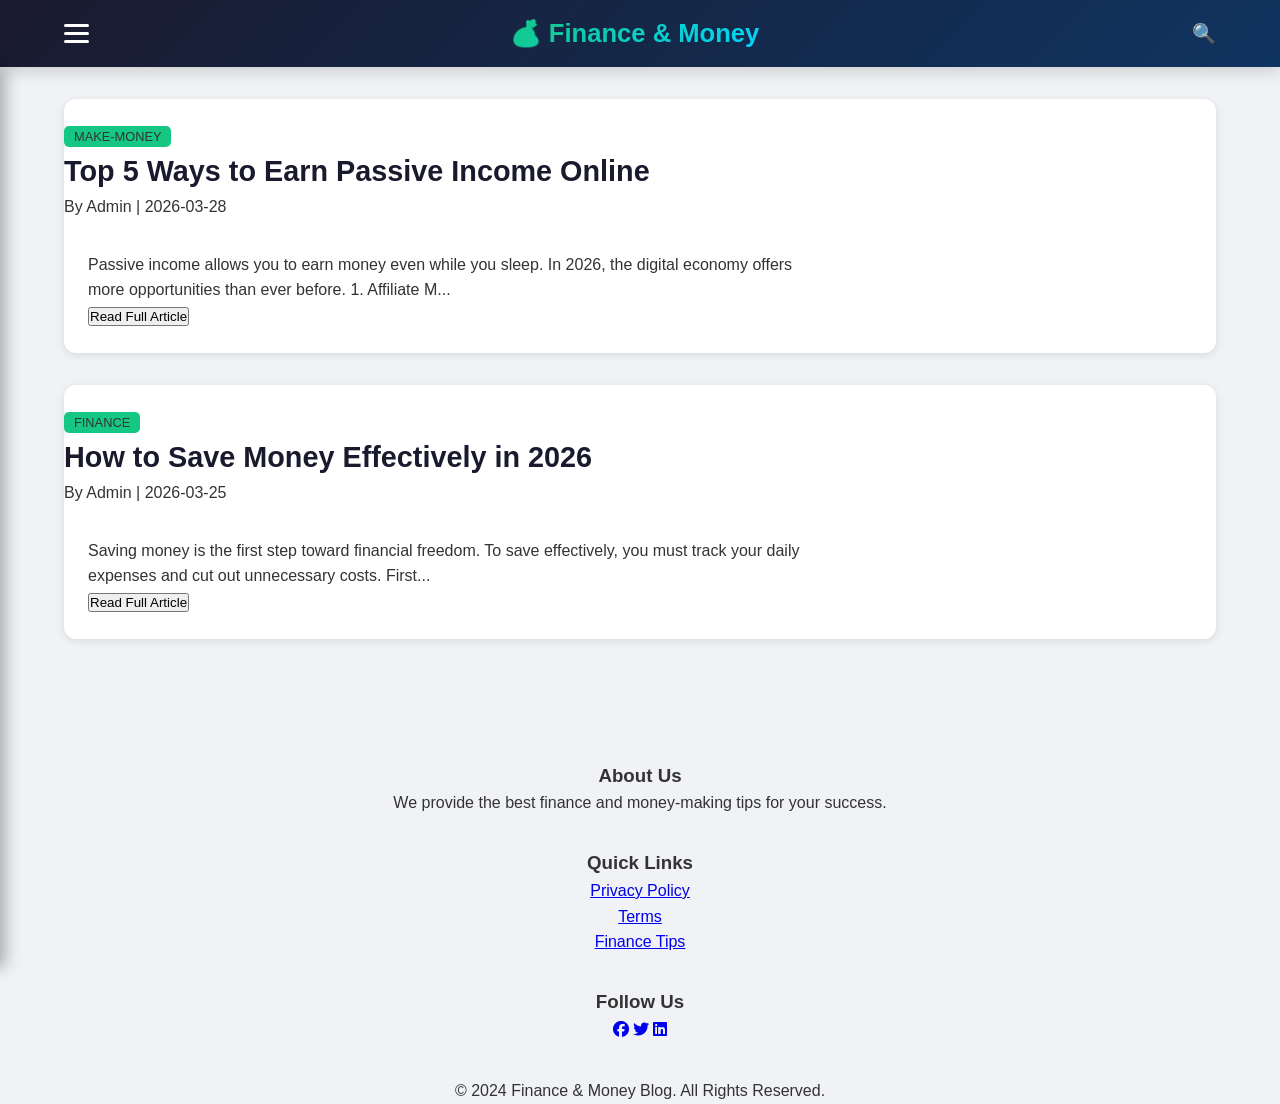
==== commit a20b59ac: "Update index.html" ====
--- a/index.html
+++ b/index.html
@@ -12,8 +12,7 @@
     <script async src="https://pagead2.googlesyndication.com/pagead/js/adsbygoogle.js?client=ca-pub-xxxxxxxxxxxxxxxx" crossorigin="anonymous"></script>
 </head>
 <body>
-
-    <header class="header">
+ <header class="header">
     <div class="header-container">
         <div class="hamburger" id="hamburger">
             <span></span>
@@ -29,7 +28,7 @@
             <div class="search-box">
                 <input type="text" id="searchInput" placeholder="Search..." onkeyup="searchArticles()">
                 <button class="icon-btn" onclick="toggleSearch()" title="Search">
-                    <i class="fas fa-search">🔍</i> 
+                    🔍
                 </button>
             </div>
         </div>
@@ -39,7 +38,7 @@
                 <li><a href="javascript:void(0)" onclick="loadCategory('home')">Home</a></li>
                 <li><a href="javascript:void(0)" onclick="loadCategory('finance')">Finance</a></li>
                 <li><a href="javascript:void(0)" onclick="loadCategory('make-money')">Make Money</a></li>
-                <li class="dark-mode-item" onclick="toggleDarkMode()">
+                <li><a href="contact.html">Contact</a></li> <li class="dark-mode-item" onclick="toggleDarkMode()">
                     <a href="javascript:void(0)" style="color: #ffd700;">
                         <span id="modeText">Dark Mode</span> <span id="modeIcon">🌙</span>
                     </a>
@@ -48,6 +47,7 @@
         </nav>
     </div>
 </header>
+
     <main class="main-container">
         <div id="loader" class="loader"></div>
         <div id="articlesContainer" class="articles-container"></div>
@@ -78,7 +78,8 @@
             </div>
         </div>
     </div>
-    <div class="footer-bottom">
+    
+    <div class="footer-bottom" style="text-align: center; width: 100%; border-top: 1px solid rgba(255,255,255,0.1); padding-top: 15px; margin-top: 20px;">
         <p>&copy; 2024 Finance & Money Blog. All Rights Reserved.</p>
     </div>
 </footer>
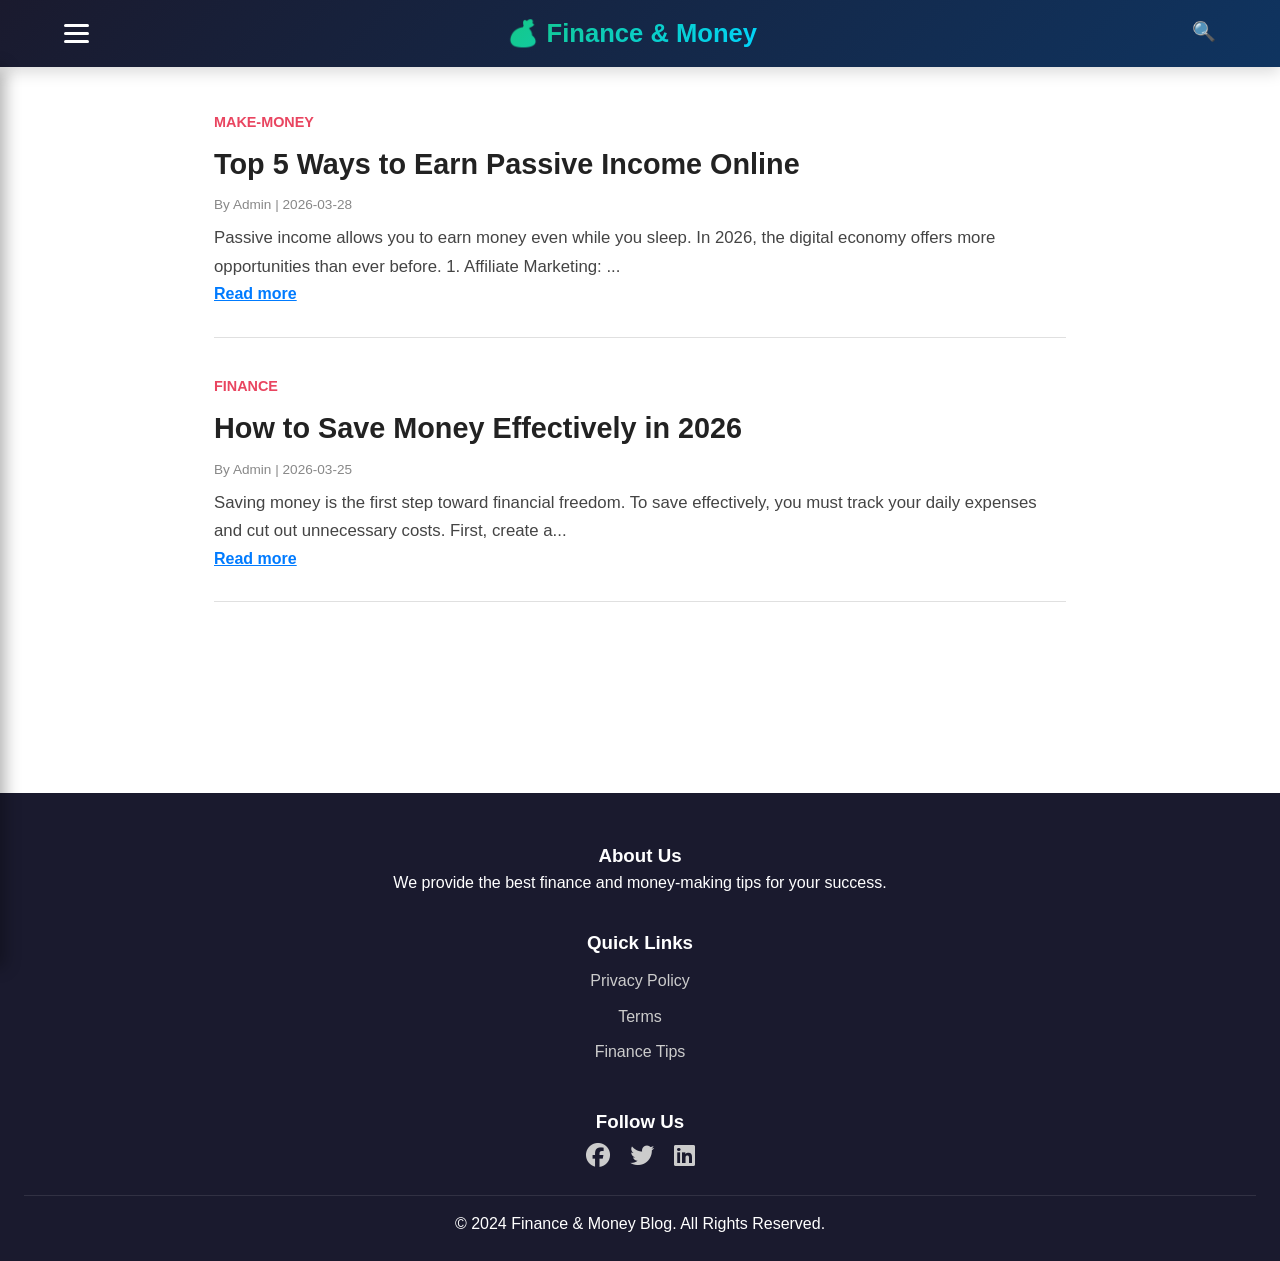
==== commit 6ef33321: "Update index.html" ====
--- a/index.html
+++ b/index.html
@@ -10,6 +10,7 @@
     <link rel="stylesheet" href="style.css">
 
     <script async src="https://pagead2.googlesyndication.com/pagead/js/adsbygoogle.js?client=ca-pub-xxxxxxxxxxxxxxxx" crossorigin="anonymous"></script>
+<meta name="monetag" content="08a018ac8c5d2eae7bc8e7ecaada4a9b">
 </head>
 <body>
  <header class="header">
--- a/style.css
+++ b/style.css
@@ -24,11 +24,11 @@
     font-family: 'Segoe UI', Tahoma, Geneva, sans-serif;
     line-height: 1.6;
     color: var(--text);
-    background-color: #f0f2f5;
+    background-color: #ffffff; /* নিউজ পোর্টালের জন্য সাদা ব্যাকগ্রাউন্ড ভালো */
     transition: background 0.3s, color 0.3s;
 }
 
-/* ===== ২. হেডার ও নেভিগেশন (নতুন লেআউট) ===== */
+/* ===== ২. হেডার ও নেভিগেশন ===== */
 .header {
     background: linear-gradient(135deg, var(--primary), var(--secondary));
     color: var(--white);
@@ -43,12 +43,11 @@
     max-width: 1200px;
     margin: 0 auto;
     display: flex;
-    justify-content: space-between; /* এটি কন্টেন্টগুলোকে দুই পাশে সরিয়ে দিবে */
+    justify-content: space-between;
     align-items: center;
     padding: 0 1.5rem;
 }
 
-/* লোগো মাঝখানে রাখার জন্য */
 .logo h1 {
     font-size: 1.6rem;
     font-weight: 800;
@@ -59,16 +58,10 @@
     background-clip: text;
 }
 
-/* ডানপাশের সার্চ অ্যাকশন */
 .header-right-actions {
     display: flex;
     align-items: center;
     gap: 10px;
-}
-
-.search-box {
-    display: flex;
-    align-items: center;
 }
 
 #searchInput {
@@ -96,11 +89,9 @@
     color: var(--white);
     font-size: 1.2rem;
     cursor: pointer;
-    display: flex;
-    align-items: center;
-}
-
-/* হামবুর্গ মেনু (বামে) */
+}
+
+/* হামবুর্গ মেনু ও নেভিগেশন */
 .hamburger {
     display: flex;
     flex-direction: column;
@@ -113,10 +104,8 @@
     height: 3px;
     background: var(--white);
     border-radius: 2px;
-    transition: 0.3s;
-}
-
-/* মেনু ওপেন স্টাইল */
+}
+
 .nav {
     position: absolute;
     top: 100%;
@@ -127,163 +116,136 @@
     transform: translateX(-100%);
     transition: 0.4s;
     box-shadow: 5px 0 15px rgba(0,0,0,0.3);
-}
-
-.nav.active { transform: translateX(0); }
-
-.nav ul {
-    list-style: none;
-    padding: 2rem 1.5rem;
-}
-
+    z-index: 999;
+}
+
+.nav.active { transform: translateX(0); display: block; }
+
+.nav ul { list-style: none; padding: 2rem 1.5rem; }
 .nav li { margin-bottom: 1.5rem; }
-
-.nav a {
-    color: white;
-    text-decoration: none;
-    font-weight: 600;
-    font-size: 1.1rem;
-}
-
-/* ডার্ক মোড আইটেম (মেনুর ভেতর) */
-.dark-mode-item {
-    border-top: 1px solid rgba(255,255,255,0.1);
-    padding-top: 1.5rem;
-    cursor: pointer;
-}
-
-/* ===== ৩. ডার্ক মোড থিম (Dark Mode) ===== */
-body.dark-mode {
-    background-color: #121212 !important;
-    color: #e0e0e0 !important;
-}
-
-.dark-mode .article-card {
-    background-color: #1e1e1e !important;
-    border: 1px solid #333;
-    box-shadow: 0 4px 12px rgba(0,0,0,0.5);
-}
-
-.dark-mode .article-body, .dark-mode .article-title {
-    color: #e0e0e0 !important;
-}
-
-.dark-mode .header, .dark-mode .nav {
-    background: #1f1f1f !important;
-}
-
-.dark-mode #searchInput {
-    background-color: #333;
-    color: white;
-    border-color: #444;
-}
-
-/* ===== ৪. আর্টিকেল কার্ড ও মেইন কন্টেন্ট ===== */
+.nav a { color: white; text-decoration: none; font-weight: 600; font-size: 1.1rem; }
+
+/* ===== ৩. প্রথম আলো স্টাইল (বক্স ছাড়া আর্টিকেল) ===== */
 .main-container {
-    max-width: 1200px;
+    max-width: 900px; /* পড়ার সুবিধার জন্য কন্টেইনার একটু ছোট করা হলো */
     margin: 2rem auto;
     padding: 0 1.5rem;
     min-height: 70vh;
 }
 
 .article-card {
-    background: var(--white);
-    border-radius: 12px;
-    margin-bottom: 2rem;
-    box-shadow: var(--shadow);
-    overflow: hidden;
-    transition: 0.3s;
-}
-
-.article-header {
-    background: linear-gradient(135deg, var(--secondary), var(--accent));
+    background: transparent !important;
+    border: none !important;
+    box-shadow: none !important;
+    border-bottom: 1px solid #e0e0e0 !important; /* প্রতিটি খবরের নিচে চিকন লাইন */
+    margin-bottom: 25px !important;
+    padding-bottom: 20px !important;
+    border-radius: 0 !important;
+}
+
+.article-badge {
+    color: var(--accent) !important;
+    background: transparent !important;
+    padding: 0;
+    font-weight: bold;
+    font-size: 0.9rem;
+    text-transform: uppercase;
+}
+
+.article-title {
+    color: #222 !important;
+    font-size: 1.8rem !important;
+    font-weight: 700 !important;
+    margin: 10px 0 !important;
+    line-height: 1.4 !important;
+    cursor: pointer;
+}
+
+.article-title:hover { color: var(--secondary) !important; }
+
+.article-body {
+    color: #444 !important;
+    font-size: 1.05rem !important;
+    line-height: 1.7 !important;
+    text-align: left !important;
+}
+
+.read-more-btn {
+    background: none !important;
+    color: #007bff !important;
+    padding: 0 !important;
+    font-weight: bold !important;
+    text-decoration: underline !important;
+    border: none !important;
+    cursor: pointer;
+}
+
+/* ===== ৪. ফুটার (সব কন্টেন্ট মিডিলে) ===== */
+.footer {
+    background: var(--primary);
     color: white;
-    padding: 1.5rem;
-}
-
-.article-badge {
-    background: var(--success);
-    padding: 3px 10px;
-    border-radius: 5px;
-    font-size: 0.8rem;
-    text-transform: uppercase;
-}
-
-.article-content-wrapper {
-    padding: 1.5rem;
-    display: grid;
-    grid-template-columns: 2fr 1fr;
+    padding: 3rem 1.5rem 1.5rem;
+    margin-top: 4rem;
+}
+
+.footer-content-centered {
+    max-width: 800px;
+    margin: 0 auto;
+    text-align: center;
+    display: flex;
+    flex-direction: column;
+    gap: 2rem;
+}
+
+.footer-section ul { padding: 0; list-style: none; }
+.footer-section ul li { margin: 10px 0; }
+.footer-section a { color: #ccc; text-decoration: none; }
+
+.social-links {
+    display: flex;
+    justify-content: center;
     gap: 20px;
-}
-
-/* মোবাইল রেসপনসিভ */
+    font-size: 1.5rem;
+}
+
+.footer-bottom {
+    text-align: center;
+    width: 100%;
+    border-top: 1px solid rgba(255,255,255,0.1);
+    padding-top: 20px;
+    margin-top: 30px;
+}
+
+.footer-bottom p { margin: 0 auto; }
+
+/* ===== ৫. ডার্ক মোড ও রেসপনসিভ ===== */
+body.dark-mode { background-color: #121212 !important; color: #e0e0e0 !important; }
+.dark-mode .article-title { color: #ffffff !important; }
+.dark-mode .article-card { border-bottom: 1px solid #333 !important; }
+
 @media (max-width: 768px) {
-    .article-content-wrapper { grid-template-columns: 1fr; }
+    .article-title { font-size: 1.4rem !important; }
     .logo h1 { font-size: 1.2rem; }
-    #searchInput.show { width: 100px; }
-}
-
-/* লোডার */
+}
+
 .loader {
-    width: 50px;
-    height: 50px;
-    border: 5px solid #f3f3f3;
-    border-top: 5px solid var(--accent);
+    width: 40px;
+    height: 40px;
+    border: 4px solid #f3f3f3;
+    border-top: 4px solid var(--accent);
     border-radius: 50%;
     animation: spin 1s linear infinite;
     margin: 20px auto;
-    display: none;
-}
-@keyframes spin { 0% { transform: rotate(0deg); } 100% { transform: rotate(360deg); } 
-}
-/* ১. আর্টিকেলের হেডলাইন থেকে ব্যাকগ্রাউন্ড কালার রিমুভ (স্ক্রিনশট ১২ অনুযায়ী) */
-.article-header {
-    background: none !important; /* গ্রেডিয়েন্ট কালার বাদ দেওয়া হলো */
-    color: var(--text) !important; /* টেক্সট কালার সাধারণ কালো/ধূসর করা হলো */
-    padding: 1.5rem 0 0.5rem 0;
-}
-
-.article-title {
-    color: var(--primary) !important; /* শুধু টাইটেলটি গাঢ় নীল হবে */
-    font-size: 1.8rem;
-}
-
-/* ২. About Us থেকে ফুটার পর্যন্ত সব মাঝখানে আনা (স্ক্রিনশট ১১ ও ১২ এর সমাধান) */
-.footer-content-centered {
-    max-width: 800px;
-    margin: 0 auto;
-    text-align: center; /* সব টেক্সট মাঝখানে থাকবে */
-    display: flex;
-    flex-direction: column;
-    gap: 2rem;
-}
-
-.social-links {
-    justify-content: center; /* সোশ্যাল আইকন মাঝখানে আনা */
-}
-
-.footer-section ul {
-    padding: 0;
-    list-style: none;
-}
-
-/* ৩. সার্চ বক্সের লোগো/আইকন স্টাইল */
-.search-box .icon-btn {
-    font-size: 1.2rem;
-    cursor: pointer;
-    background: none;
-    border: none;
-}
-
-/* মোবাইল রেসপনসিভনেস নিশ্চিত করা */
-@media (max-width: 768px) {
-    .article-title {
-        font-size: 1.4rem;
-        text-align: left;
+}
+@keyframes spin { 0% { transform: rotate(0deg); } 100% { transform: rotate(360deg); } }
+/* কন্টাক্ট পেজ মোবাইল ফিক্স */
+@media screen and (max-width: 600px) {
+    a[href^="mailto"] {
+        font-size: 14px !important;
+        padding: 10px !important;
+        width: 90% !important;
+        word-wrap: break-word !important;
+        display: inline-block !important;
     }
-    .footer-section {
-        margin-bottom: 20px;
-    }
-}
-
-
+}
+
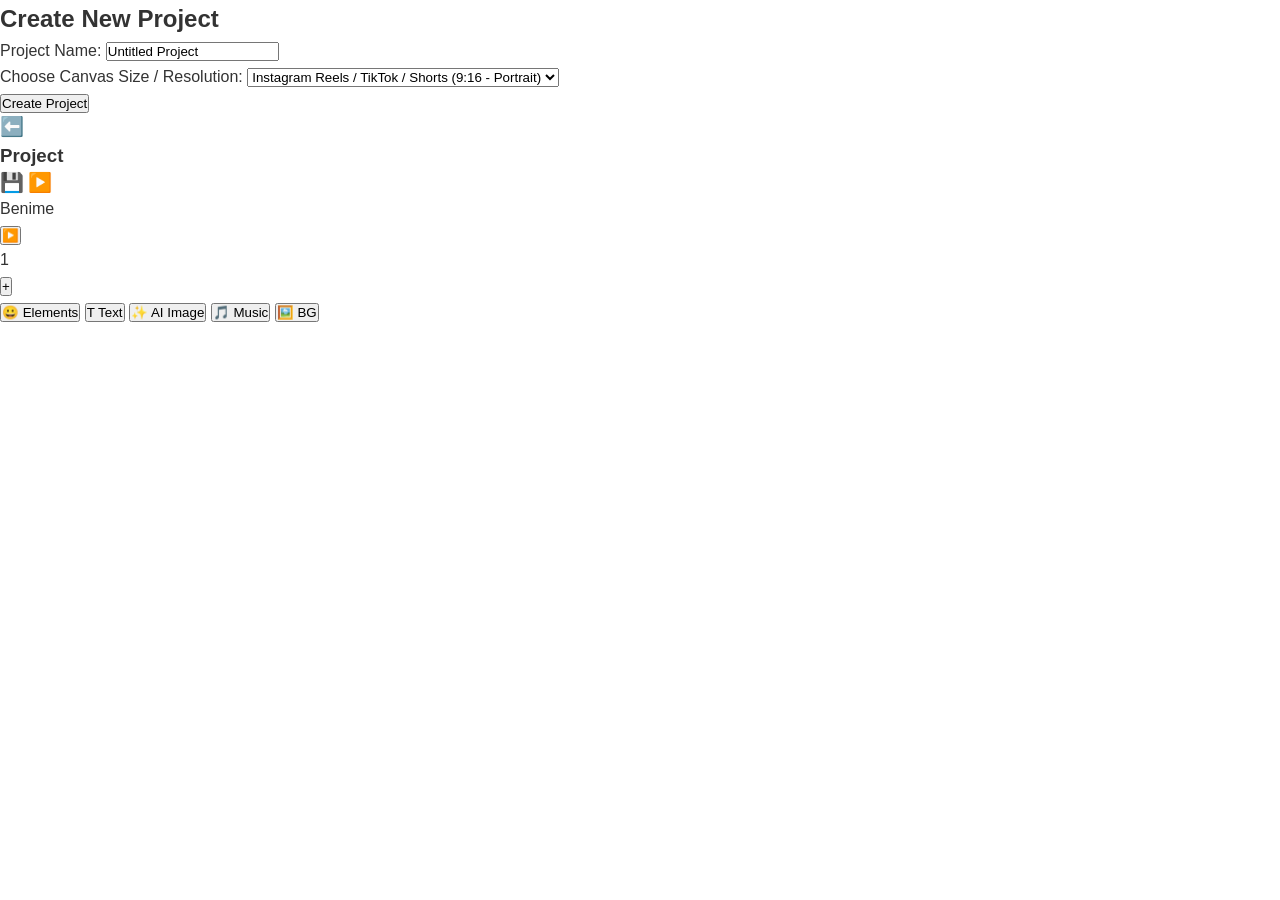
==== commit 491f30e6: "Create index.html" ====
--- a/index.html
+++ b/index.html
@@ -3,88 +3,93 @@
 <head>
     <meta charset="UTF-8">
     <meta name="viewport" content="width=device-width, initial-scale=1.0">
-    <meta name="description" content="Learn Finance and Make Money Online with expert tips and guides">
-    <title>Finance & Money - Learn to Earn Online</title>
-
-    <link rel="stylesheet" href="https://cdnjs.cloudflare.com/ajax/libs/font-awesome/6.4.0/css/all.min.css">
+    <title>Practice Whiteboard Animator</title>
     <link rel="stylesheet" href="style.css">
-
-    <script async src="https://pagead2.googlesyndication.com/pagead/js/adsbygoogle.js?client=ca-pub-xxxxxxxxxxxxxxxx" crossorigin="anonymous"></script>
-<meta name="monetag" content="08a018ac8c5d2eae7bc8e7ecaada4a9b">
 </head>
 <body>
- <header class="header">
-    <div class="header-container">
-        <div class="hamburger" id="hamburger">
-            <span></span>
-            <span></span>
-            <span></span>
+
+    <!-- ১. নিউ প্রজেক্ট পপ-আপ মোডাল (শুরুতে এটি দেখাবে) -->
+    <div class="modal-overlay" id="project-modal">
+        <div class="modal-box">
+            <h2>Create New Project</h2>
+            <div class="modal-input-group">
+                <label>Project Name:</label>
+                <input type="text" id="project-name" value="Untitled Project">
+            </div>
+            <div class="modal-input-group">
+                <label>Choose Canvas Size / Resolution:</label>
+                <select id="canvas-resolution">
+                    <option value="youtube">YouTube Video (16:9 - Landscape)</option>
+                    <option value="reels" selected>Instagram Reels / TikTok / Shorts (9:16 - Portrait)</option>
+                    <option value="square">Square Post (1:1)</option>
+                </select>
+            </div>
+            <button id="create-project-btn">Create Project</button>
         </div>
+    </div>
 
-        <div class="logo" onclick="goHome()">
-            <h1>💰 Finance & Money</h1>
-        </div>
+    <!-- ২. মূল এডিটর পেজ (শুরুতে এটি লুকিয়ে থাকবে, Create এ ক্লিক করলে বের হবে) -->
+    <div class="app-container hidden" id="main-app">
+        <!-- টপ বার -->
+        <header class="top-bar">
+            <div class="left-actions">
+                <button class="icon-btn" id="back-to-menu">⬅️</button>
+                <h3 id="display-project-name">Project</h3>
+            </div>
+            <div class="right-actions">
+                <button class="icon-btn">💾</button>
+                <button class="icon-btn">▶️</button>
+                <button class="icon-btn"> Sharing</button>
+            </div>
+        </header>
 
-        <div class="header-right-actions">
-            <div class="search-box">
-                <input type="text" id="searchInput" placeholder="Search..." onkeyup="searchArticles()">
-                <button class="icon-btn" onclick="toggleSearch()" title="Search">
-                    🔍
+        <!-- মেইন ওয়ার্কস্পেস (ছবি অনুযায়ী সাদা ক্যানভাস এরিয়া) -->
+        <main class="workspace">
+            <div class="canvas-holder">
+                <!-- এই ক্যানভাসের সাইজ জাভাস্ক্রিপ্ট দিয়ে পরিবর্তন হবে -->
+                <div class="white-canvas" id="canvas">
+                    <!-- বেনিমির লোগো ওয়াটারমার্ক (আপনার নতুন ছবি অনুযায়ী নিচের ডান কোনায়) -->
+                    <div class="canvas-watermark">Benime</div>
+                </div>
+            </div>
+            <!-- ক্যানভাসের ঠিক নিচে নীল প্লে বাটন -->
+            <button class="center-play-btn">▶️</button>
+        </main>
+
+        <!-- বটম কন্ট্রোল প্যানেল -->
+        <footer class="bottom-panel">
+            <!-- স্লাইড বা সিন ম্যানেজমেন্ট (ছবিতে থাকা ১ নম্বর ও + বাটন) -->
+            <div class="timeline-bar">
+                <div class="slide-thumb active">1</div>
+                <button class="add-slide-btn">+</button>
+            </div>
+
+            <!-- টুলস মেনু (Elements, Text, AI Image, Music, BG) -->
+            <div class="tools-bar">
+                <button class="tool-btn">
+                    <span class="tool-icon">😀</span>
+                    <span class="tool-label">Elements</span>
+                </button>
+                <button class="tool-btn">
+                    <span class="tool-icon">T</span>
+                    <span class="tool-label">Text</span>
+                </button>
+                <button class="tool-btn">
+                    <span class="tool-icon">✨</span>
+                    <span class="tool-label">AI Image</span>
+                </button>
+                <button class="tool-btn">
+                    <span class="tool-icon">🎵</span>
+                    <span class="tool-label">Music</span>
+                </button>
+                <button class="tool-btn">
+                    <span class="tool-icon">🖼️</span>
+                    <span class="tool-label">BG</span>
                 </button>
             </div>
-        </div>
-
-        <nav class="nav" id="nav">
-            <ul>
-                <li><a href="javascript:void(0)" onclick="loadCategory('home')">Home</a></li>
-                <li><a href="javascript:void(0)" onclick="loadCategory('finance')">Finance</a></li>
-                <li><a href="javascript:void(0)" onclick="loadCategory('make-money')">Make Money</a></li>
-                <li><a href="contact.html">Contact</a></li> <li class="dark-mode-item" onclick="toggleDarkMode()">
-                    <a href="javascript:void(0)" style="color: #ffd700;">
-                        <span id="modeText">Dark Mode</span> <span id="modeIcon">🌙</span>
-                    </a>
-                </li>
-            </ul>
-        </nav>
+        </footer>
     </div>
-</header>
-
-    <main class="main-container">
-        <div id="loader" class="loader"></div>
-        <div id="articlesContainer" class="articles-container"></div>
-    </main>
-
-    <footer class="footer">
-    <div class="footer-content-centered">
-        <div class="footer-section">
-            <h3>About Us</h3>
-            <p>We provide the best finance and money-making tips for your success.</p>
-        </div>
-
-        <div class="footer-section">
-            <h3>Quick Links</h3>
-            <ul>
-                <li><a href="privacy.html">Privacy Policy</a></li>
-                <li><a href="terms.html">Terms</a></li>
-                <li><a href="javascript:void(0)" onclick="loadCategory('finance')">Finance Tips</a></li>
-            </ul>
-        </div>
-
-        <div class="footer-section">
-            <h3>Follow Us</h3>
-            <div class="social-links">
-                <a href="#"><i class="fab fa-facebook"></i></a>
-                <a href="#"><i class="fab fa-twitter"></i></a>
-                <a href="#"><i class="fab fa-linkedin"></i></a>
-            </div>
-        </div>
-    </div>
-    
-    <div class="footer-bottom" style="text-align: center; width: 100%; border-top: 1px solid rgba(255,255,255,0.1); padding-top: 15px; margin-top: 20px;">
-        <p>&copy; 2024 Finance & Money Blog. All Rights Reserved.</p>
-    </div>
-</footer>
 
     <script src="script.js"></script>
 </body>
-</html>+</html>
